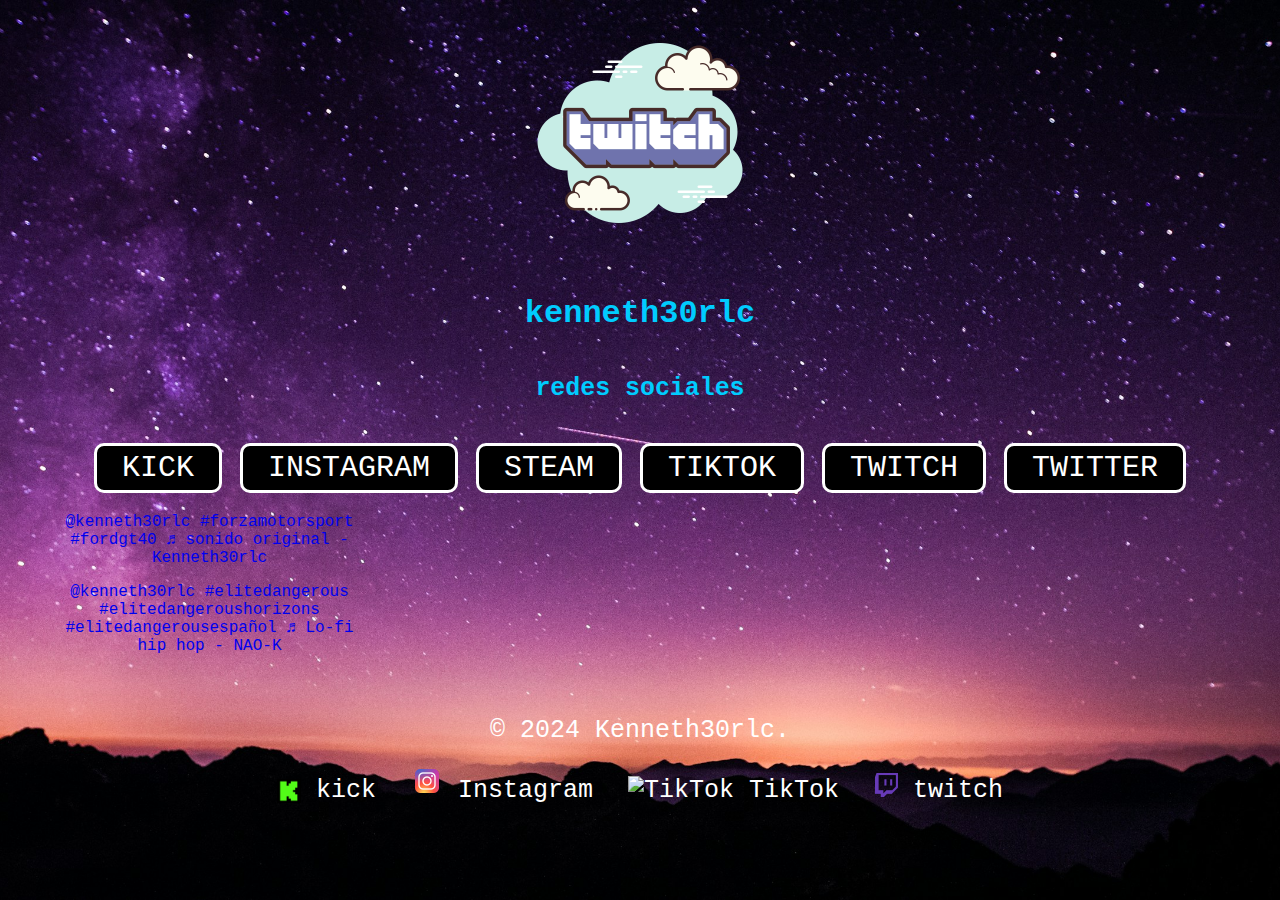
==== index.html @ 91498696 "initial commit" ====
<!DOCTYPE html>
<html>
<head>
    <!-- Google tag (gtag.js) -->
<script async src="https://www.googletagmanager.com/gtag/js?id=G-97W99D7ZPR"></script>
<script>
  window.dataLayer = window.dataLayer || [];
  function gtag(){dataLayer.push(arguments);}
  gtag('js', new Date());

  gtag('config', 'G-97W99D7ZPR');
</script>
    <title>kenneth30rlc</title>  
    <link rel="ico" href="img/Nueva carpeta (2)/icontwitch-48.png">
    
   
</head>
<body><!--<img src="img/kjanime.jpg"  />  -->
 <img id="icono" src="img/Nueva carpeta (2)/twitch-nubes-500.png">
 
    
<div id="blog">
    <header>
         <h1>
            <!-- <p style="color: rgb(0, 247, 185);"> blog de kenneth30rlc </p>-->
            <p>  </p>
        </h1>
    </header> <!--<h2>redes sociales</h2> -->
</div>
    <h1>
        <p style="color: rgb(0, 204, 255);">kenneth30rlc</p>
    </h1>
    <div class="image">
        
    </div>
    <section id="contenido">
        <article class="article">
            <!--<h2>
            <p style="color: #00f7b9;">redes sociales</p>
            </h2>-->
            <h5>
                <p style="color: rgb(0, 204, 255);">redes sociales</p>
                </h5><!---->
            <p id="link"> 
            
                 <a class="boton" target="_blank" style="color: rgb(255, 255, 255);"        href="https://kick.com/kenneth30rlc">kick</a>
                
                
                
                 <a class="boton" target="_blank" style="color: #ffffff;"                    href="https://www.instagram.com/kenneth30rlc/">instagram</a>
                
                 
                
                 <a class="boton" target="_blank" style="color: #ffffff;"                    href="https://steamcommunity.com/profiles/76561199359594256/">steam</a>
                 
               
                 
                 <a class="boton" target="_blank" style="color: rgb(255, 255, 255);"         href="https://www.tiktok.com/@kenneth30rlc?is_from_webapp=1&sender_device=pc">tiktok</a>
                 <a class="boton" target="_blank" style="color: rgb(255, 255, 255);"         href="https://www.twitch.tv/kenneth30rlc">twitch</a>
                 
                
                 <a class="boton" target="_blank" style="color: #ffffff;"                    href="https://x.com/kenneth30rlc">twitter</a>
                 
                 
                 <link rel="stylesheet" href="style.css">
             
                 
            </p>
           
            
            
        </article>  
    </section>
    
             <div class="tiktok" >
                <blockquote class="tiktok-embed" cite="https://www.tiktok.com/@kenneth30rlc/video/7346087205175168262" data-video-id="7346087205175168262" style="max-width: 323px;min-width: 100px;" > <section> <a target="_blank" title="@kenneth30rlc" href="https://www.tiktok.com/@kenneth30rlc?refer=embed">@kenneth30rlc</a> <a title="forzamotorsport" target="_blank" href="https://www.tiktok.com/tag/forzamotorsport?refer=embed">#forzamotorsport</a> <a title="fordgt40" target="_blank" href="https://www.tiktok.com/tag/fordgt40?refer=embed">#fordgt40</a> <a target="_blank" title="♬ sonido original - Kenneth30rlc" href="https://www.tiktok.com/music/sonido-original-7346087202165213958?refer=embed">♬ sonido original - Kenneth30rlc</a> </section> </blockquote> <script async src="https://www.tiktok.com/embed.js"></script> <!-- espacio-->
                 <blockquote class="tiktok-embed" cite="https://www.tiktok.com/@kenneth30rlc/video/7099249838180601094" data-video-id="7099249838180601094" style="max-width: 323px;min-width: 100px" > <section> <a target="_blank" title="@kenneth30rlc" href="https://www.tiktok.com/@kenneth30rlc?refer=embed">@kenneth30rlc</a> <a title="elitedangerous" target="_blank" href="https://www.tiktok.com/tag/elitedangerous?refer=embed">#elitedangerous</a> <a title="elitedangeroushorizons" target="_blank" href="https://www.tiktok.com/tag/elitedangeroushorizons?refer=embed">#elitedangeroushorizons</a> <a title="elitedangerousespañol" target="_blank" href="https://www.tiktok.com/tag/elitedangerousespa%C3%B1ol?refer=embed">#elitedangerousespañol</a> <a target="_blank" title="♬ Lo-fi hip hop - NAO-K" href="https://www.tiktok.com/music/Lo-fi-hip-hop-6817306305766639617?refer=embed">♬ Lo-fi hip hop - NAO-K</a> </section> </blockquote> <script async src="https://www.tiktok.com/embed.js"></script>
            </div>
                    
<script async src="//www.instagram.com/embed.js"></script>
            

              
            
                
              

               <footer style="background-color: #33333300; color: white; padding: 20px; text-align: center;">
                <p>&copy; 2024 Kenneth30rlc. </p>
                <div style="margin: 10px 0;">
                    <a href="https://kick.com/kenneth30rlc" target="_blank" style="margin: 0 10px; color: white; text-decoration: none;">
                        <img src="[data-uri]" alt="Twitch" style="height: 24px; vertical-align: middle;">
                        kick
                    </a>
                    <a href="https://www.instagram.com/kenneth30rlc" target="_blank" style="margin: 0 10px; color: white; text-decoration: none;">
                     <img src="[data-uri]">
                        Instagram
                    </a>
                   
                    <a href="https://www.tiktok.com/@kenneth30rlc" target="_blank" style="margin: 0 10px; color: white; text-decoration: none;">
                        <img src="https://seeklogo.com/images/T/tiktok-app-icon-logo-0F5AD7AE01-seeklogo.com.png" alt="TikTok" style="height: 24px; vertical-align: middle;">
                        TikTok
                    </a>
                    <a href="https://www.twitch.tv/kenneth30rlc" target="_blank" style="margin: 0 10px; color: white; text-decoration: none;">
                        <img  src="[data-uri]">
                        twitch
                    </a>

                </div>
            </footer>
            <!-- footer 2
            <footer>
                <div class="footer-content">
                    <div class="footer-section">
                        <h3>Sobre Nosotros</h3>
                        <p>Somos Kenneth30rlc, dedicados a brindar contenido de calidad en Twitch, Instagram, Discord y TikTok.</p>
                    </div>
                    <div class="footer-section">
                        <h3>Enlaces Útiles</h3>
                        <p><a href="/sobre-nosotros">Sobre Nosotros</a></p>
                        <p><a href="/contacto">Contacto</a></p>
                        <p><a href="/privacidad">Política de Privacidad</a></p>
                        <p><a href="/terminos">Términos y Condiciones</a></p>
                    </div>
                    <div class="footer-section">
                        <h3>Contáctanos</h3>
                        <p>Email: <a href="mailto:contacto@kenneth30rlc.com">contacto@kenneth30rlc.com</a></p>
                        <p>Teléfono: +123 456 7890</p>
                        <p>Dirección: Calle Falsa 123, Ciudad, País</p>
                    </div>
                    <div class="footer-section">
                        <h3>Síguenos</h3>
                        <div class="social-icons">
                            <a href="https://www.twitch.tv/kenneth30rlc"><img src="" alt="Twitch"></a>
                            <a href="https://www.instagram.com/kenneth30rlc"><img src="" alt="Instagram"></a>
                            <a href="https://discord.gg/kenneth30rlc"><img src="" alt="Discord"></a>
                            <a href="https://www.tiktok.com/@kenneth30rlc"><img src="" alt="TikTok"></a>
                        </div>
                    </div>
                </div>
                <div class="footer-bottom">
                    <p>&copy; 2024 Kenneth30rlc. Todos los derechos reservados.</p>
                </div>
            </footer> -->
       
</body>
</html>
<!--https://www.youtube.com/watch?v=3yM5uXp-T_0&ab_channel=VictorRoblesWEB
css tuto
https://www.youtube.com/watch?v=3m6_qlC-1fI&ab_channel=CodigoMentor
text decoration
-->
---- style.css ----
body
{
text-align: center;
font-family: cursive;

}
p { 
    margin-bottom: 20px;
    
}

body{
    font-family:'Courier New', Courier, monospace;
}

body {background-color:#a700e9}
    #blog{
        /*width: 70%;*/
        /*height: 50%;*/
        margin: 0px auto;
        border: 0px solid rgb(98, 0, 255);
        width: 250px;
        background-attachment: fixed;
    }
    #icono{ 
        background-position: center;
        background-size: cover;
        height: 250px; ;
        
        color: rgb(247, 0, 0);
        
    }
    section{
        text-decoration: underline none;
    }
    link{
        
    }
    article{
       font-size: 30px;
       
       
        
    }
    a{
        text-decoration: none
    }
    footer{
        color: rgb(255, 255, 255);
        font-size: 25px;
    }
   body{ background-image: url(img/vincentiu-solomon-ln5drpv_ImI-unsplash.jpg);
    background-attachment:fixed ;
    background-repeat: no-repeat;
   background-position: center ;
  background-size: cover;
   }

 
   #instagram{
    width: 300px;
    height: 300px;
    margin:0 auto;

   }
   #tiktok{
    background: none;
    border-radius: 0%;
    width: 1px;
    height: 50px;
    
   }


   .boton {
    background-color: #000000;
    padding: 5px 25px;
    border-radius: 10px;
    border: 3px solid white;
    text-transform: uppercase;
    display: inline-block;
    margin-top: 10;

   }
   .boton:hover{
    background-color: rgb(7, 88, 88);

   }
   /*animacion*/
   #icono{
    animation: entradatop 0.9s ease-in-out;
   }

   @keyframes entradatop{
    from{
        transform: translateY(-500px);
        opacity: 0;
        }
        to{
            transform: translateY(0px);
            opacity: 1;
            }
   }
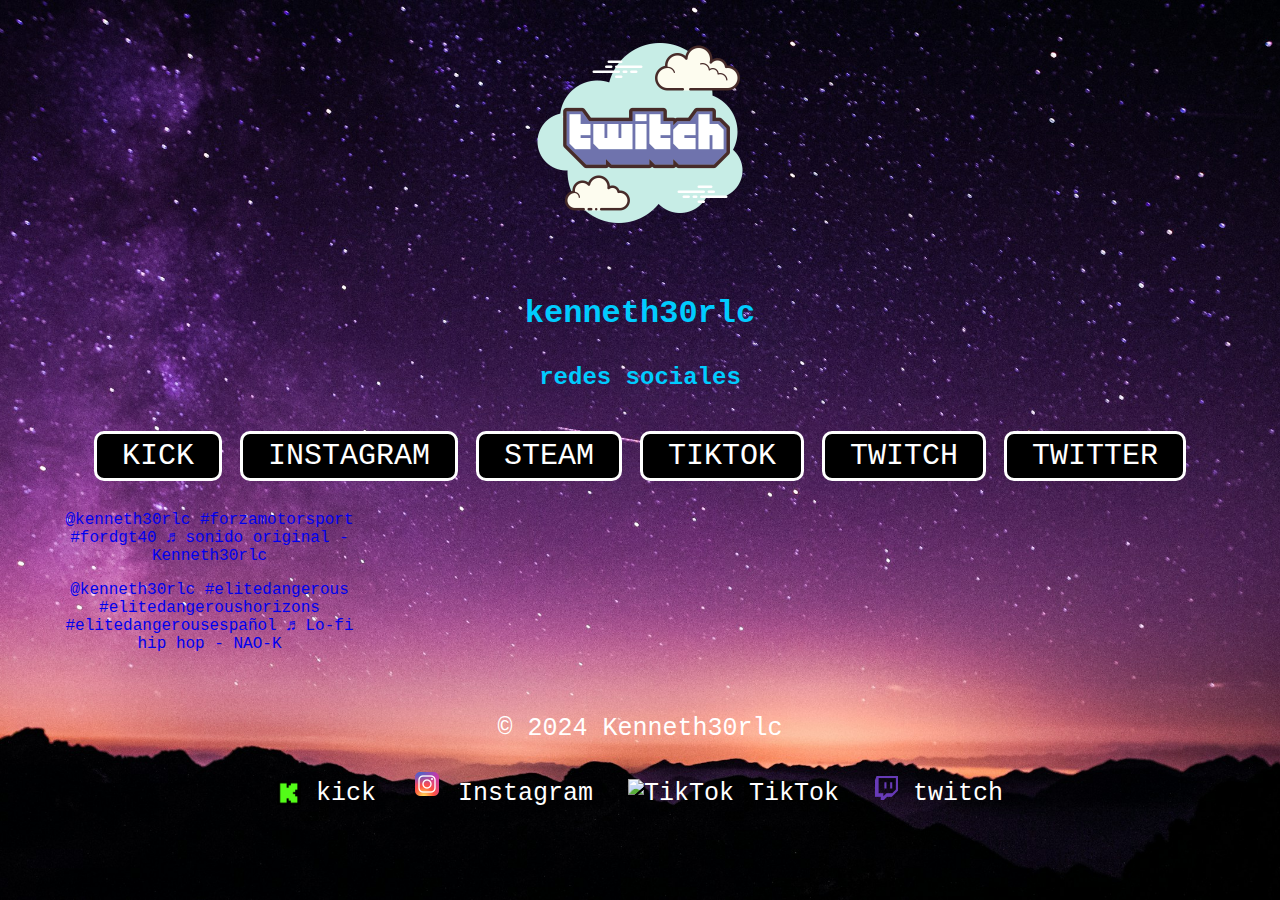
==== commit d7d2c421: "Ajuste en estilos CSS para mejorar la apariencia." ====
--- a/index.html
+++ b/index.html
@@ -30,6 +30,9 @@
     <h1>
         <p style="color: rgb(0, 204, 255);">kenneth30rlc</p>
     </h1>
+        <h2>
+        <p style="color: rgb(0, 204, 255);">redes sociales</p>
+        </h2>
     <div class="image">
         
     </div>
@@ -38,16 +41,16 @@
             <!--<h2>
             <p style="color: #00f7b9;">redes sociales</p>
             </h2>-->
-            <h5>
+               <!-- <h5>
                 <p style="color: rgb(0, 204, 255);">redes sociales</p>
-                </h5><!---->
+                </h5>-->
             <p id="link"> 
             
                  <a class="boton" target="_blank" style="color: rgb(255, 255, 255);"        href="https://kick.com/kenneth30rlc">kick</a>
                 
                 
                 
-                 <a class="boton" target="_blank" style="color: #ffffff;"                    href="https://www.instagram.com/kenneth30rlc/">instagram</a>
+                 <a class="boton" target="_blank" style="color: #ffffff;"                   href="https://www.instagram.com/kenneth30rlc/">instagram</a>
                 
                  
                 
@@ -78,15 +81,15 @@
             </div>
                     
 <script async src="//www.instagram.com/embed.js"></script>
-            
-
+            <!--provando los cambios-->
+            <!--provando los cambios 2-->
               
             
                 
               
 
                <footer style="background-color: #33333300; color: white; padding: 20px; text-align: center;">
-                <p>&copy; 2024 Kenneth30rlc. </p>
+                <p>&copy; 2024 Kenneth30rlc </p>
                 <div style="margin: 10px 0;">
                     <a href="https://kick.com/kenneth30rlc" target="_blank" style="margin: 0 10px; color: white; text-decoration: none;">
                         <img src="[data-uri]" alt="Twitch" style="height: 24px; vertical-align: middle;">
--- a/style.css
+++ b/style.css
@@ -6,8 +6,9 @@
 
 }
 p { 
-    margin-bottom: 20px;
+    margin-bottom: 50%px;
     
+
 }
 
 body{
@@ -35,8 +36,12 @@
         text-decoration: underline none;
     }
     link{
-        
     }
+
+
+  
+
+    
     article{
        font-size: 30px;
        
@@ -62,14 +67,13 @@
     width: 300px;
     height: 300px;
     margin:0 auto;
+   }
 
-   }
    #tiktok{
     background: none;
     border-radius: 0%;
     width: 1px;
     height: 50px;
-    
    }
 
 
@@ -79,23 +83,24 @@
     border-radius: 10px;
     border: 3px solid white;
     text-transform: uppercase;
-    display: inline-block;
-    margin-top: 10;
-
+    display:inline-block ; 
+    margin-top: 10px;
+    /*estilo de los botones*/
    }
+   
    .boton:hover{
-    background-color: rgb(7, 88, 88);
+    background-color: rgb(9, 170, 31);
 
    }
    /*animacion*/
    #icono{
-    animation: entradatop 0.9s ease-in-out;
+    animation: entradatop 1s ease-in-out;
    }
 
    @keyframes entradatop{
     from{
-        transform: translateY(-500px);
-        opacity: 0;
+        transform: translateY(-150px);
+        opacity: 0.5;
         }
         to{
             transform: translateY(0px);
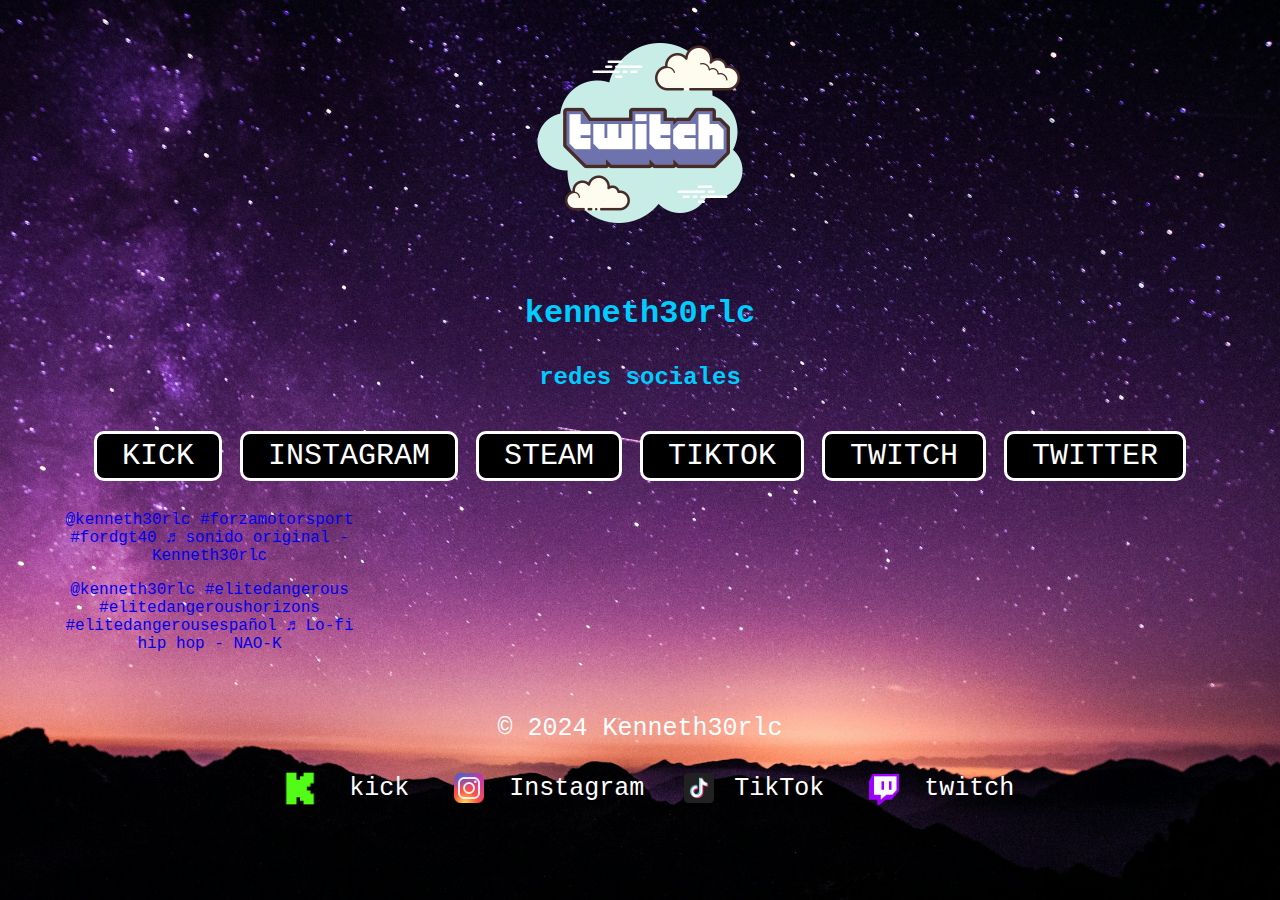
==== commit 800adf44: "cambio de iconos" ====
--- a/index.html
+++ b/index.html
@@ -92,20 +92,20 @@
                 <p>&copy; 2024 Kenneth30rlc </p>
                 <div style="margin: 10px 0;">
                     <a href="https://kick.com/kenneth30rlc" target="_blank" style="margin: 0 10px; color: white; text-decoration: none;">
-                        <img src="[data-uri]" alt="Twitch" style="height: 24px; vertical-align: middle;">
+                        <img src="img/Kick-Symbol.png" alt="_blank" style="margin: 0 5px;  color: white; text-decoration: none; vertical-align: middle; height: 33px;" >
                         kick
                     </a>
                     <a href="https://www.instagram.com/kenneth30rlc" target="_blank" style="margin: 0 10px; color: white; text-decoration: none;">
-                     <img src="[data-uri]">
+                     <img src="img/icons8-instagram-48.png" alt="_blank" style="margin: 0 5px;  color: white; text-decoration: none; vertical-align: middle; height: 40px;" >
                         Instagram
                     </a>
                    
                     <a href="https://www.tiktok.com/@kenneth30rlc" target="_blank" style="margin: 0 10px; color: white; text-decoration: none;">
-                        <img src="https://seeklogo.com/images/T/tiktok-app-icon-logo-0F5AD7AE01-seeklogo.com.png" alt="TikTok" style="height: 24px; vertical-align: middle;">
+                        <img src="img/icons8-tik-tok-48.png" alt="TikTok" style="height: 40px; vertical-align: middle;">
                         TikTok
                     </a>
-                    <a href="https://www.twitch.tv/kenneth30rlc" target="_blank" style="margin: 0 10px; color: white; text-decoration: none;">
-                        <img  src="[data-uri]">
+                    <a href="https://www.twitch.tv/kenneth30rlc" target="_blank" style="margin: 0 10px;  color: white; text-decoration: none;">
+                        <img  src="img/icons8-twitch-48.png"     alt="_blank" style="margin: 0 5px;  color: white; text-decoration: none; vertical-align: middle; height: 40px;"  >
                         twitch
                     </a>
 
--- a/style.css
+++ b/style.css
@@ -87,7 +87,7 @@
     margin-top: 10px;
     /*estilo de los botones*/
    }
-   
+
    .boton:hover{
     background-color: rgb(9, 170, 31);
 
